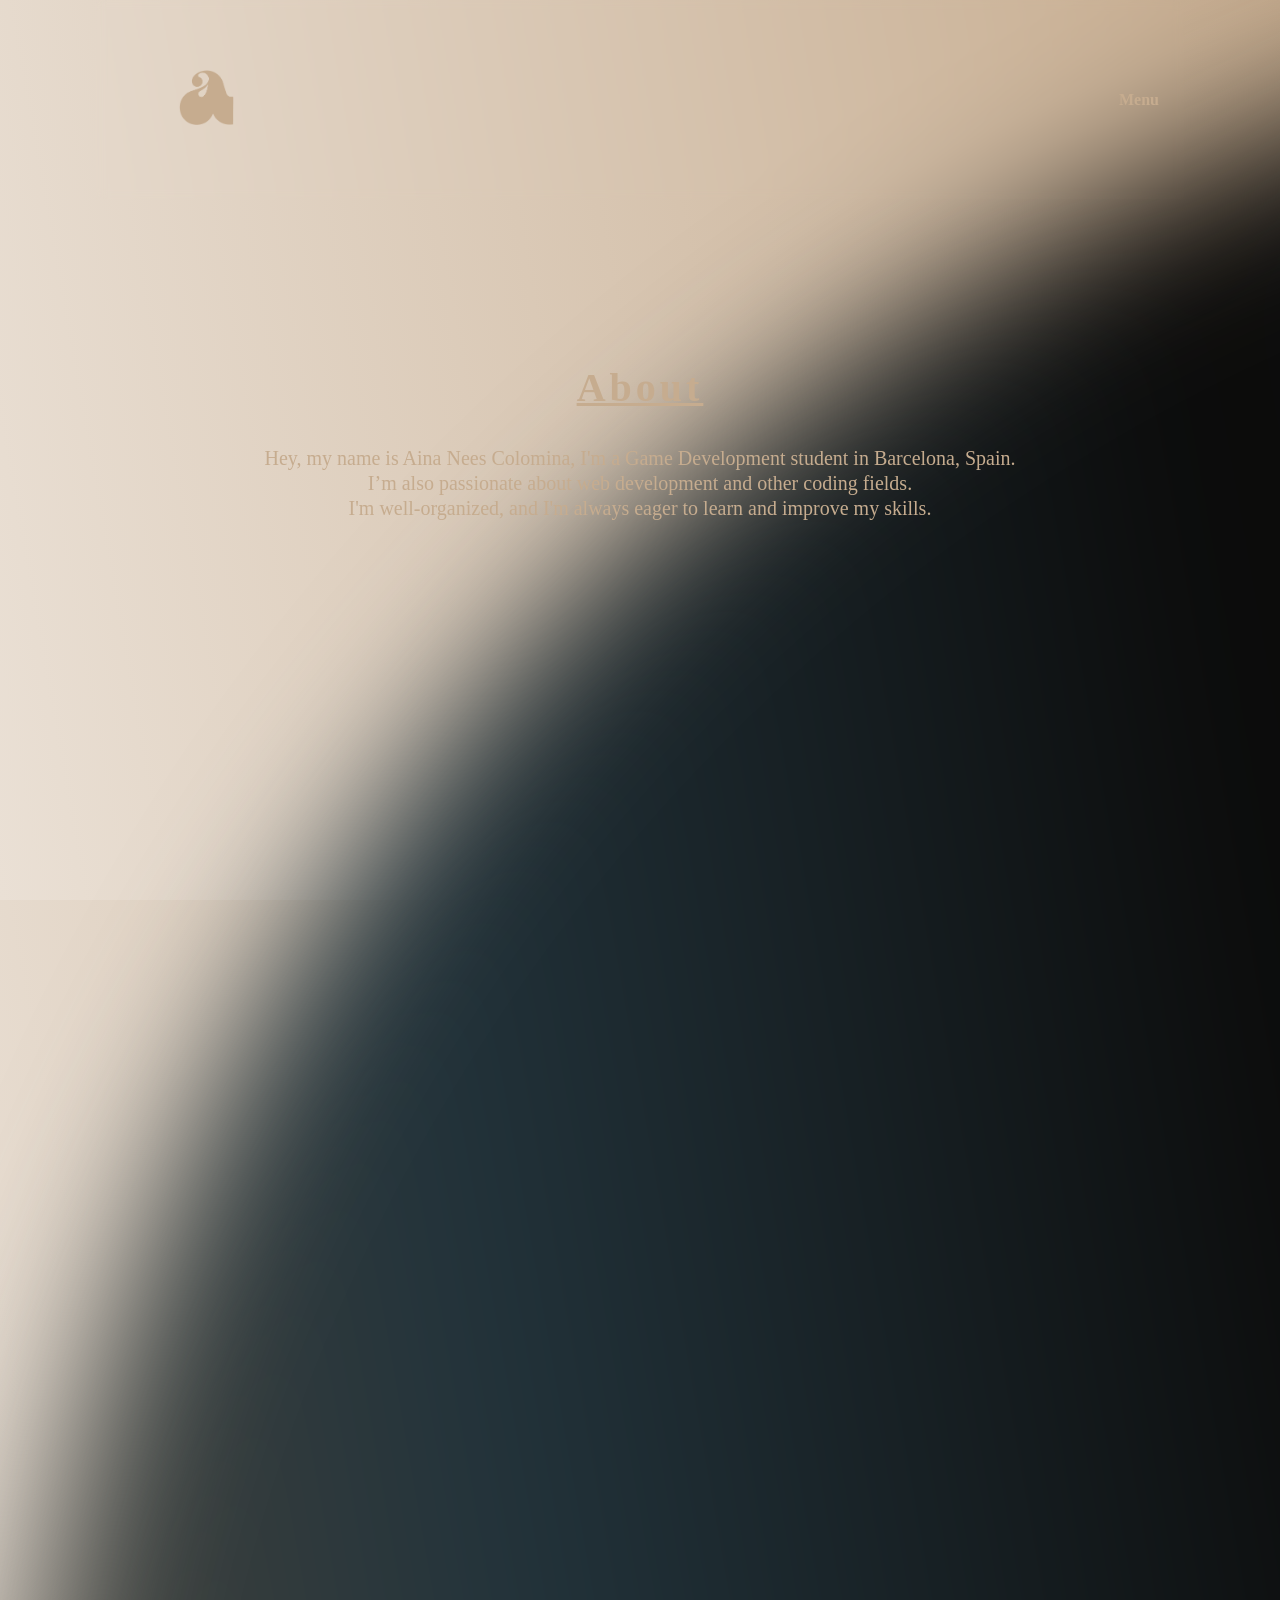
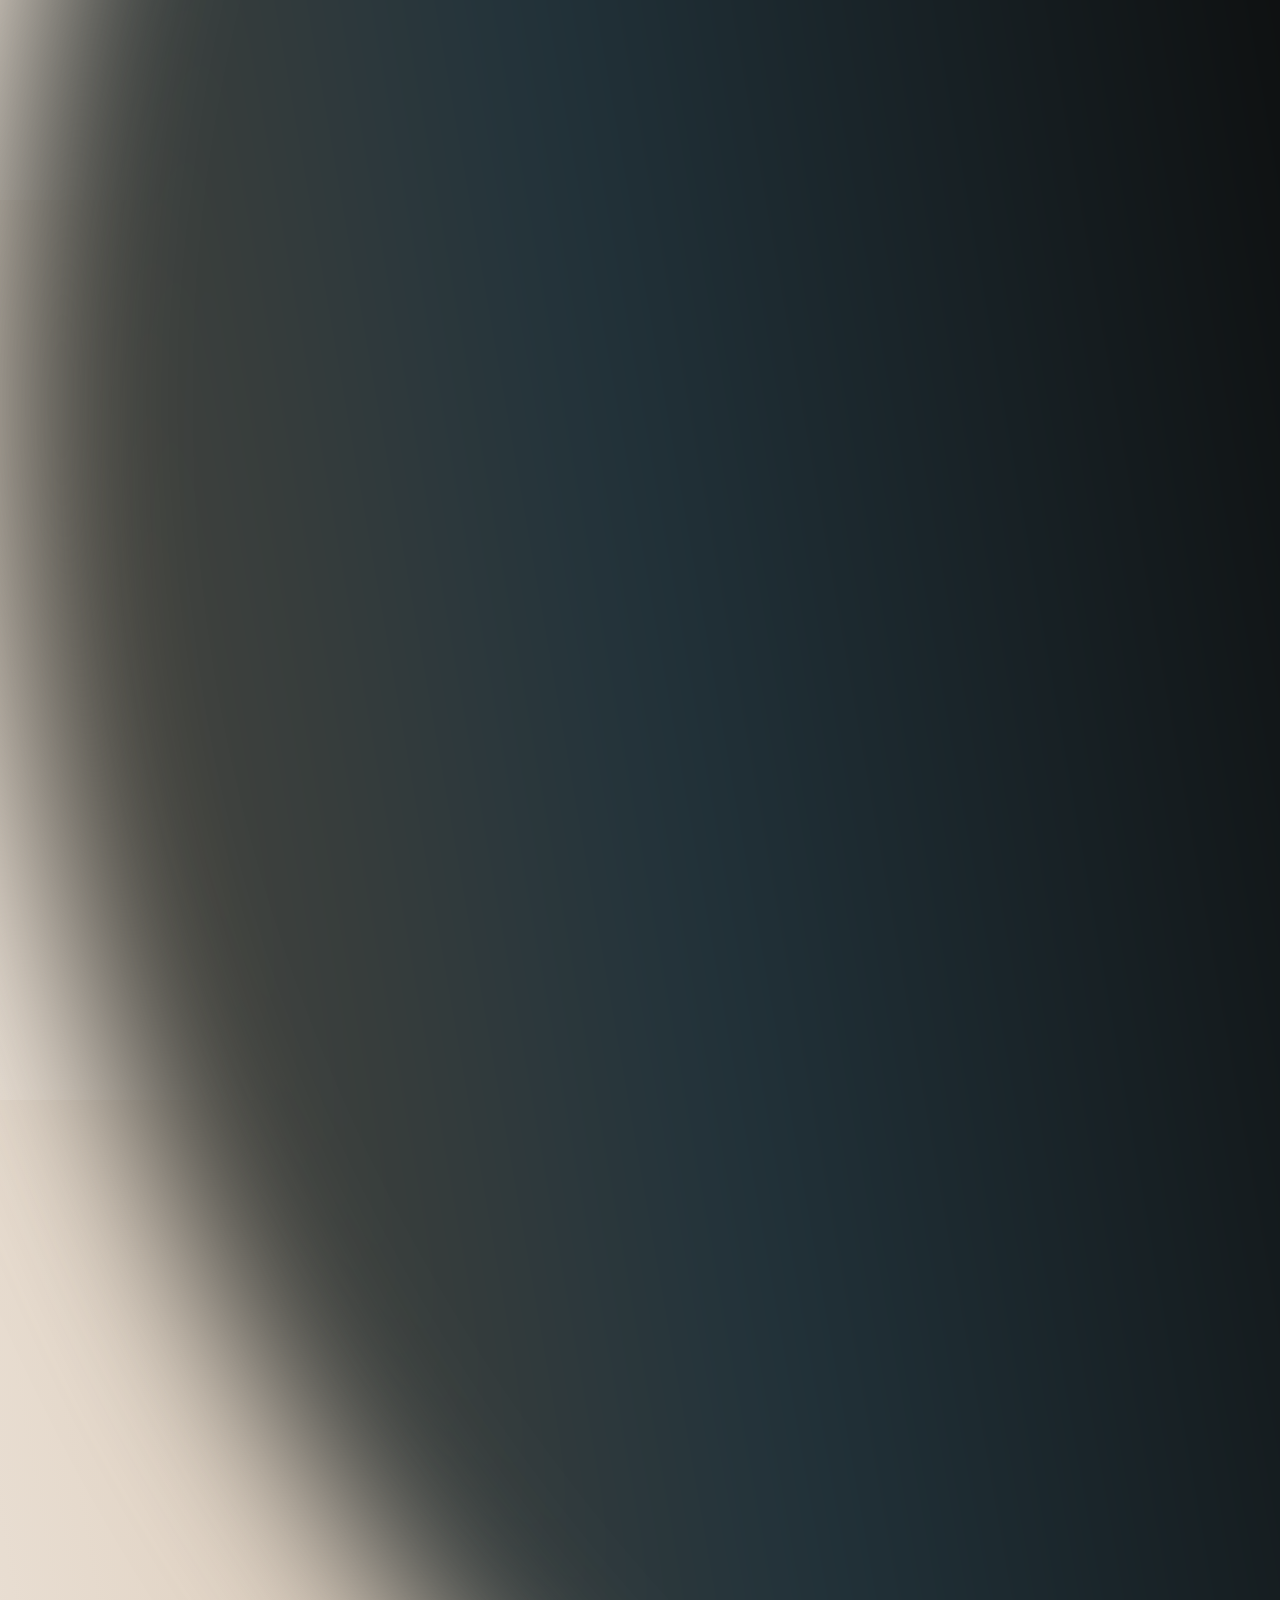
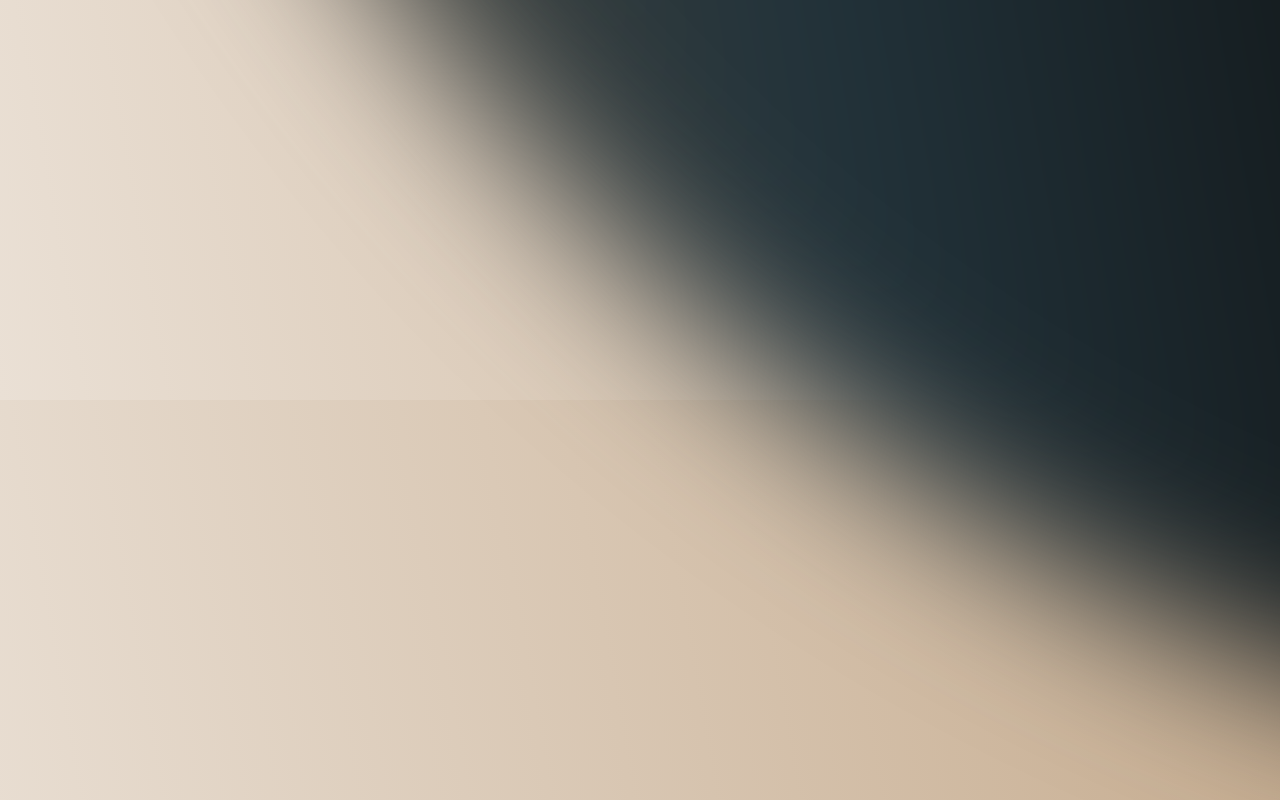
==== about.html @ 90f8eba3 "OK" ====
<!DOCTYPE html>
<html lang="ca">
	<header>
		<title> Aina Nees Portfolio </title>
		<link rel="stylesheet" href="style.css">
	</header>
	<body>
		<section class="background"></section>

		<div class="banner">
			<div class="navbar">
				<a href="index.html"><img src="img/logo_color.png" class="logo"></a>
				<ul>
					<li><a class="underline-btn" href="menu.html"><span></span>Menu</a></li>
				</ul>
			</div>
			<div class="text">
				<h1>About</h1>
				<p>
					Hey, my name is Aina Nees Colomina, I'm a Game Development student in Barcelona, Spain. <br>
					I’m also passionate about web development and other coding fields. <br>
					I'm well-organized, and I'm always eager to learn and improve my skills.
				</p>
			</div>
		</div>
	</body>
</html>
---- style.css ----
*{
	margin: 0;
	padding: 0;
	font-family: "Franklin Gothic Medium";
}
.scroll-container {
	width: 100%;
	height: 550px;
	overflow-y: scroll;
	scroll-behavior: smooth;
	scrollbar-color: #EAE0D5 #C6AC8F;
	position: absolute;
	top: 35%;
	transform: translateY(-20%);
	text-align: center;
	color: #C6AC8F;
}
.scroll-content {
	padding: 10px; /* Add padding for spacing */
}
body {
	margin: 0;
	padding: 0;
	min-height: 100vh;
	background-image: linear-gradient(80deg, #EAE0D5,#C6AC8F);
	overflow: hidden;
}
#up{
	position: absolute;
	height: 1000px;
	width: 1000px;
	border-radius: 50%;
	background-image: linear-gradient(80deg, #0A0908,#22333B);
	filter: blur(80px);
	animation: down 40s infinite;
}
#down{
	position: absolute;
	right: 0;
	height: 1050px;
	width: 1050px;
	border-radius: 50%;
	background-image: linear-gradient(80deg, #22333B,#0A0908);
	filter: blur(80px);
	animation: up 30s infinite;
}
#left{
	position: absolute;
	height: 1200px;
	width: 1200px;
	border-radius: 50%;
	background-image: linear-gradient(80deg, #22333B,#22333B);
	filter: blur(80px);
	animation: left 30s 1s infinite;
}
#right{
	position: absolute;
	height: 800px;
	width: 800px;
	border-radius: 50%;
	background-image: linear-gradient(80deg, #0A0908,#0A0908);
	filter: blur(80px);
	animation: right 40s .5s infinite;
}
@keyframes down {
	0%, 100%{
		top: -300px;
		left: -400px;
	}
	50%{
		top: 550px;
		left: -400px;
	}
	70%{
		top: 100px;
		left: -400px;
	}
}
@keyframes up {
	0%, 100%{
		bottom: 250px;
		left: 1000px;
	}
	65%{
		bottom: -100px;
		
	}
}
@keyframes left {
	0%, 100%{
		left: 900px;
	}
	70%{
		left: -100px;
	}
}
@keyframes right {
	0%, 100%{
		right: 950px;
	}
	60%{
		right: 200px;
	}
}
.banner{
	width: 100%;
	height: 100vh;
	background-size: cover;
	background-position: center;
	overflow: hidden;
}
.background {
	position: absolute;
	height: 4000px;
	width: 4000px;
	border-radius: 50%;
	background-image: linear-gradient(80deg, #5E503F,#22333B, #0A0908, #22333B, #5E503F,#0A0908);
	filter: blur(80px);
	animation: gradientAnimation 40s infinite;
}
@keyframes gradientAnimation {
	0%, 100% {
		top: -800px;
		right: -2100px;
	}

	50% {
		top: -800px;
		right: -250px;
	}
}
#background1{
	position: absolute;
	top: -500px;
	left: -75px;
	height: 2000px;
	width: 2000px;
	border-radius: 50%;
	background-image: linear-gradient(80deg, #0A0908,#22333B);
	filter: blur(80px);
	animation: gradientAnimation 10s infinite ease;
}
#background2{
	position: absolute;
	top: -300px;
	left: 75px;
	height: 1700px;
	width: 1800px;
	border-radius: 50%;
	background-image: linear-gradient(80deg, #22333B,#5E503F);
	filter: blur(80px);
}
.navbar {
	width: 85%;
	margin: auto;
	padding: 35px 0;
	display: flex;
	align-items: center;
	justify-content: space-between;
	backdrop-filter: blur(5px);}
.logo{
	width: 55px;
	cursor: pointer;
}
.foto {
	padding: 20px 0;
	width: 350px;
}
.image_hover {
	display: block;
	margin-left: auto;
	margin-right: auto;
	padding: 40px 0;
	height: 220px;
	width: 400px;
}
.navbar ul li {
	list-style: none;
	display: inline-block;
	margin: 0 5px;
}
.navbar ul li :hover::after{
	width: 100%;
}
.content{
	width: 100%;
	position: absolute;
	top: 50%;
	transform: translateY(-50%);
	text-align: center;
	color: #C6AC8F;
}
.content h1{
	font-size: 50px;
	margin-top: 80px;
	letter-spacing: 0.1em;
}
.content p{
	margin: 30px auto;
	font-weight: 100;
	line-height: 25px;
}
a{
	width: 200px;
	padding: 15px 0;
	text-align: center;
	margin: 20px 10px;
	border-radius: 25px;
	font-weight: bold;
	background: transparent;
	cursor: pointer;
	position: relative;
	overflow: hidden;
	text-decoration: none; /* Remove underline */
}
span{
	background: transparent;
	height: 100%;
	width: 100%;
	border-radius: 25px;
	position: absolute;
	left: 0;
	bottom: 0;
	z-index: -1;
	transition: 0.5s;
}
.text {
	width: 100%;
	position: absolute;
	top: 50%;
	transform: translateY(-50%);
	text-align: center;
	color: #C6AC8F;
}
.text h1{
	font-size: 40px;
	letter-spacing: 0.1em;
	text-decoration: underline;
	text-decoration-thickness: 3px;
	padding: 10px 10px;
}
.text p{
	margin: 25px auto;
	font-size: 20px;
	font-weight: 100;
	line-height: 25px;
}
.containerHorizontal {
	display: flex;
	justify-content: center;
	padding: 20px 75px;
}
.containerHorizontal  div{
	padding: 0px 20px;
}
.container {
	display: flex;
	justify-content: center;
	padding: 50px 50px;
}
.container img {
	width: 200px;
	padding: 10px 50px;
}
.container ul {
	padding: 0px 50px;
}
.container ul li{
	list-style: none;
	text-align: left;
}
.underline-btn {
	position: relative;
	background-color: transparent;
	border: none;
	color: #C6AC8F;
	font-size: 16px;
	padding: 5px 10px;
	cursor: pointer;
	transition: color 0.3s;
}
.underline-btn::after {
	content: "";
	position: absolute;
	bottom: 0;
	left: 0;
	width: 0;
	height: 2px;
	background-color: #EAE0D5;
	transition: width 0.3s;
}

/* Hover effect */
.underline-btn:hover {
	color: #EAE0D5; /* Change text color on hover */
}

.underline-btn:hover::after {
	width: 100%; /* Expand underline width on hover */
}
.underline-btn-menu {
	position: relative;
	background-color: transparent;
	border: none;
	color: #C6AC8F;
	font-size: 25px;
	padding: 5px 10px;
	cursor: pointer;
	transition: color 0.3s;
}

/* Underline effect */
.underline-btn-menu::after {
	content: "";
	position: absolute;
	bottom: 0;
	left: 0;
	width: 0;
	height: 2px;
	background-color: #EAE0D5;
	transition: width 0.3s;
}

/* Hover effect */
.underline-btn-menu:hover {
	color: #EAE0D5; /* Change text color on hover */
}

.underline-btn-menu:hover::after {
	width: 100%; /* Expand underline width on hover */
}
#carrousel:hover .image_hover {
	display: block;
}
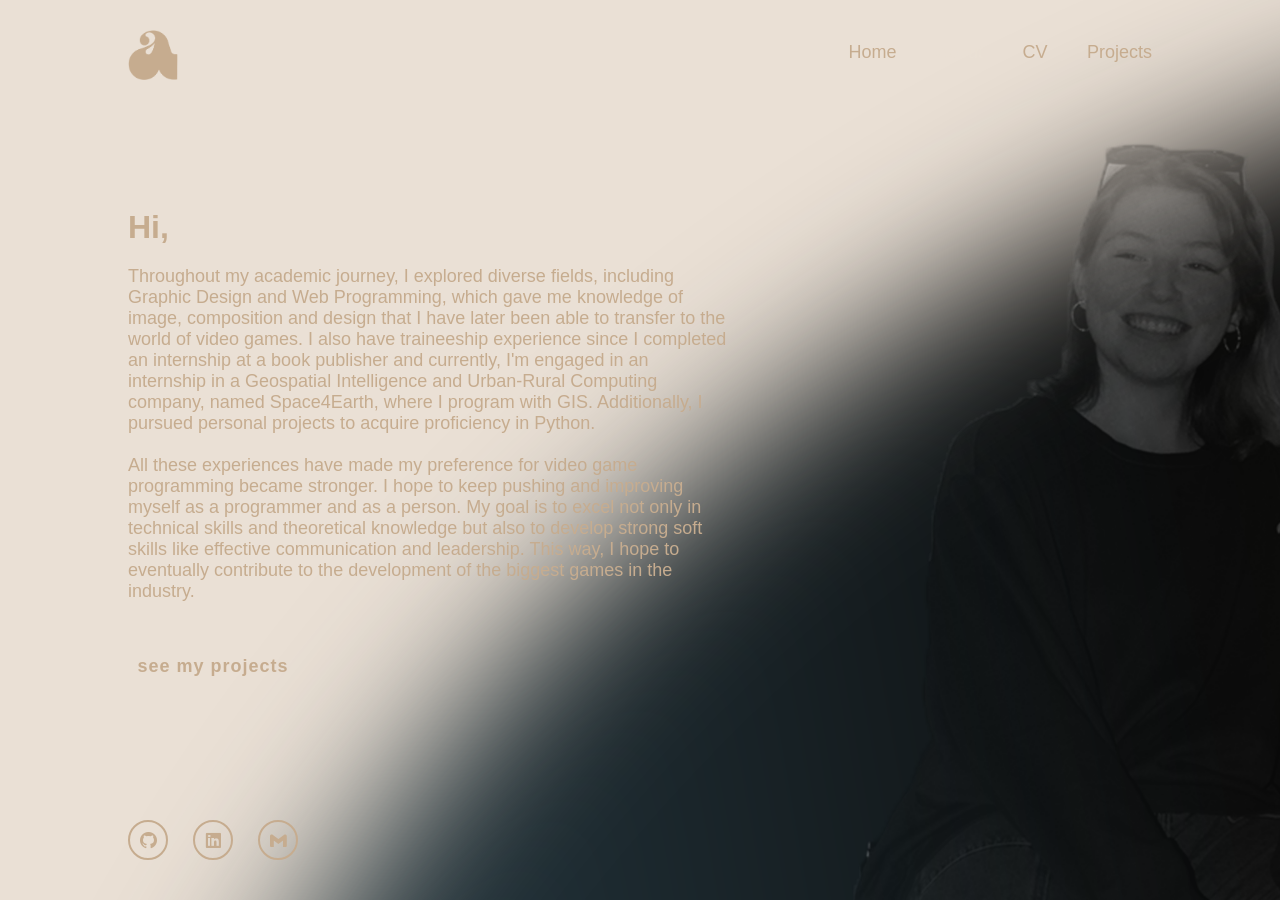
==== commit 315acbaa: "New files" ====
--- a/about.html
+++ b/about.html
@@ -1,27 +1,54 @@
 <!DOCTYPE html>
 <html lang="ca">
 	<header>
+		<meta charset="UTF-8">
+		<meta http-equiv="x-ua-compatible" content="IE=edge">
+		<meta name="viewport" content="width=device-width,
+		initial-scale=1.0">
 		<title> Aina Nees Portfolio </title>
 		<link rel="stylesheet" href="style.css">
+		<link href="https://unpkg.com/boxicons@2.1.4/css/boxicons.min.css" rel="stylesheet">
 	</header>
 	<body>
-		<section class="background"></section>
+		<section class="background">
+			<div></div>
+		</section>
 
-		<div class="banner">
-			<div class="navbar">
-				<a href="index.html"><img src="img/logo_color.png" class="logo"></a>
-				<ul>
-					<li><a class="underline-btn" href="menu.html"><span></span>Menu</a></li>
-				</ul>
+		<header class="header">
+				<a href="index.html" class="logo"><img src="img/logo_color.png" class="logo"></a>
+				
+				<nav class="navbar">
+					<a href="index.html">Home</a>
+					<a href="about.html" class="active">About</a>
+					<a href="https://aneescolo.github.io/AinaNees_CV/" target="_blank">CV</a>
+					<a href="projects.html">Projects</a>
+				</nav>
+			</header>
+		
+		<section class="home">
+			<div class="home-content">
+				<h3>Hi,</h3>
+				<p>
+					Throughout my academic journey, I explored diverse fields, including Graphic Design and Web Programming, 
+					which gave me knowledge of image, composition and design that I have later been able to transfer to the world of video games. 
+					I also have traineeship experience since I completed an internship at a book publisher and currently, I'm engaged in an internship
+					in a Geospatial Intelligence and Urban-Rural Computing company, named Space4Earth, where I program with GIS. Additionally, 
+					I pursued personal projects to acquire proficiency in Python. <br>
+					<br>
+					All these experiences have made my preference for video game programming became stronger.
+					I hope to keep pushing and improving myself as a programmer and as a person. My goal is to excel not only in technical skills and 
+					theoretical knowledge but also to develop strong soft skills like effective communication and leadership. This way, I hope to eventually 
+					contribute to the development of the biggest games in the industry.
+				</p>
+				<div class="btn-box">
+					<a href="projects.html">see my projects</a>
+				</div>
 			</div>
-			<div class="text">
-				<h1>About</h1>
-				<p>
-					Hey, my name is Aina Nees Colomina, I'm a Game Development student in Barcelona, Spain. <br>
-					I’m also passionate about web development and other coding fields. <br>
-					I'm well-organized, and I'm always eager to learn and improve my skills.
-				</p>
+			<div class="home-sci">
+				<a href="https://github.com/ainaneescolo" target="_blank"><i class='bx bxl-github'></i></a>
+				<a href="https://www.linkedin.com/in/aina-nees-604643211/" target="_blank"><i class='bx bxl-linkedin-square' ></i></a>
+				<a href="#"><i class='bx bxl-gmail' ></i></a>
 			</div>
-		</div>
+		</section>
 	</body>
 </html>
--- a/style.css
+++ b/style.css
@@ -1,115 +1,341 @@
-*{
+* {
 	margin: 0;
 	padding: 0;
-	font-family: "Franklin Gothic Medium";
-}
-.scroll-container {
-	width: 100%;
-	height: 550px;
-	overflow-y: scroll;
-	scroll-behavior: smooth;
-	scrollbar-color: #EAE0D5 #C6AC8F;
-	position: absolute;
-	top: 35%;
-	transform: translateY(-20%);
-	text-align: center;
-	color: #C6AC8F;
-}
-.scroll-content {
-	padding: 10px; /* Add padding for spacing */
-}
+	box-sizing: border-box;
+	font-family: sans-serif;
+}
+
 body {
-	margin: 0;
-	padding: 0;
-	min-height: 100vh;
-	background-image: linear-gradient(80deg, #EAE0D5,#C6AC8F);
-	overflow: hidden;
-}
-#up{
-	position: absolute;
-	height: 1000px;
-	width: 1000px;
-	border-radius: 50%;
-	background-image: linear-gradient(80deg, #0A0908,#22333B);
-	filter: blur(80px);
-	animation: down 40s infinite;
-}
-#down{
-	position: absolute;
-	right: 0;
-	height: 1050px;
-	width: 1050px;
-	border-radius: 50%;
-	background-image: linear-gradient(80deg, #22333B,#0A0908);
-	filter: blur(80px);
-	animation: up 30s infinite;
-}
-#left{
-	position: absolute;
-	height: 1200px;
-	width: 1200px;
-	border-radius: 50%;
-	background-image: linear-gradient(80deg, #22333B,#22333B);
-	filter: blur(80px);
-	animation: left 30s 1s infinite;
-}
-#right{
-	position: absolute;
-	height: 800px;
-	width: 800px;
-	border-radius: 50%;
-	background-image: linear-gradient(80deg, #0A0908,#0A0908);
-	filter: blur(80px);
-	animation: right 40s .5s infinite;
-}
-@keyframes down {
-	0%, 100%{
-		top: -300px;
-		left: -400px;
-	}
-	50%{
-		top: 550px;
-		left: -400px;
-	}
-	70%{
-		top: 100px;
-		left: -400px;
-	}
-}
-@keyframes up {
-	0%, 100%{
-		bottom: 250px;
-		left: 1000px;
-	}
-	65%{
-		bottom: -100px;
-		
-	}
-}
-@keyframes left {
-	0%, 100%{
-		left: 900px;
-	}
-	70%{
-		left: -100px;
-	}
-}
-@keyframes right {
-	0%, 100%{
-		right: 950px;
-	}
-	60%{
-		right: 200px;
-	}
-}
-.banner{
-	width: 100%;
+	background: #EAE0D5;
+}
+
+.header {
+	position: fixed;
+	top: 0;
+	left: 0;
+	width: 100%;
+	padding: 20px 10%;
+	background: transparent;
+	display: flex;
+	justify-content: space-between;
+	align-items: center;
+	z-index: 100;
+}
+
+.logo {
+	position: relative;
+	height: 100%;
+	width: 50px;
+	padding-top: 5px;
+}
+ 
+.navbar a {
+	font-size: 18px;
+	color: #c6ac8f;
+	text-decoration: none;
+	font-weight: 500;
+	margin-left: 35px;
+}
+
+.navbar a:hover,
+.navbar a.active{
+	color: #eae0d5;
+}
+
+.home {
 	height: 100vh;
+	background: url("img/background.png") no-repeat;
 	background-size: cover;
 	background-position: center;
+	display: flex;
+	align-items: center;
+	padding: 0 10%;
+}
+
+.home-content {
+	max-width: 600px;
+}
+
+.home-content h1 {
+	font-size: 56px;
+	font-weight: 700;
+	line-height: 1.2;
+	color: #eae0d5;
+}
+
+.home-content h3 {
+	font-size: 32px;
+	font-weight: 700;
+	color: #c6ac8f;
+}
+
+.home-content p {
+	font-size: 18px;
+	margin: 20px 0 40px;
+	color: #c6ac8f;
+}
+
+.home-content .btn-box {
+	display: flex;
+	justify-content: space-between;
+	width: 345px;
+	height: 50px;
+}
+
+.btn-box a {
+	position: relative;
+	display: inline-flex;
+	justify-content: center;
+	align-items: center;
+	width: 170px;
+	height: 100%;
+	background-color: transparent;
+	border: none;
+	color: #c6ac8f;
+	font-size: 18px;
+	text-decoration: none;
+	font-weight: 600;
+	letter-spacing: 1px;
+	cursor: pointer;
+	z-index: 1;
 	overflow: hidden;
 }
+.btn-box a::before {
+	content: "";
+	position: absolute;
+	bottom: 7px;
+	left: 0;
+	width: 0;
+	height: 2px;
+	background-color: #c6ac8f;
+	z-index: -1;
+	transition: .5s;
+}
+
+.btn-box a:hover::before {
+	width: 100%;
+}
+
+.home-sci {
+	position: absolute;
+	bottom: 40px;
+	width: 170px;
+	display: flex;
+	justify-content: space-between;
+}
+
+.home-sci a {
+	position: relative;
+	display: inline-flex;
+	justify-content: center;
+	align-items: center;
+	width: 40px;
+	height: 40px;
+	background: transparent;
+	border: 2px solid #c6ac8f;
+	border-radius: 50%;
+	font-size: 20px;
+	color: #c6ac8f;
+	text-decoration: none;
+	z-index: 1;
+	overflow: hidden;
+	transition: .5s;
+}
+
+.home-sci a:hover {
+	color: #eae0d5;
+}
+
+.home-sci a::before {
+	content: '';
+	position: absolute;
+	top: 0;
+	left: 0;
+	width: 0;
+	height: 100%;
+	background: #c6ac8f;
+	z-index: -1;
+	transition: .5s;
+}
+
+.home-sci a:hover::before {
+	width: 100%;
+}
+
+.projects-content {
+	position: relative;
+	justify-content: space-around;
+	display: flex;
+	width: 100%;
+	height: 300px;
+	background: transparent;
+}
+
+.projects-container {
+	width: 250px;
+	height: 100%;
+	padding: 10px 10px;
+	background: #c6ac8f;
+	border-radius: 5%;
+	box-shadow: 0 0 7px 12px #c6ac8f;
+}
+
+.projects-container a img{
+	height: 180px;
+	width: 100%;
+}
+
+.projects-container h3 {
+	font-size: 28px;
+	font-weight: 700;
+	color: #5e503f;
+}
+
+.projects-container ul li {
+	list-style: none;
+	display: inline-list-item;
+	font-size: 16px;
+	color: #5e503f;
+	margin: 2px 0;
+}
+
+.project-content {
+	max-width: 600px;
+	margin-right: 15%;
+}
+
+.project-content h1 {
+	font-size: 35px;
+	font-weight: 700;
+	line-height: 1.2;
+	color: #eae0d5;
+}
+
+.project-content h3 {
+	font-size: 20px;
+	font-weight: 700;
+	color: #c6ac8f;
+}
+
+.project-content ul li {
+	list-style: none;
+	display: inline-list-item;
+	font-size: 20px;
+	font-weight: 700;
+	color: #c6ac8f;
+	margin: 2px 0;
+}
+
+.project-content p {
+	font-size: 16px;
+	margin: 20px 0 40px;
+	color: #c6ac8f;
+}
+
+.project-content img {
+	height: 350px;
+	width: 700px;
+}
+
+.project-content div {
+	display: flex;
+}
+
+.project-content div img {
+	height: 120px;
+	width: 200px;
+	padding: 0 2px;
+}
+
+.project-sci {
+	position: absolute;
+	padding: 25px 0;
+	width: 170px;
+	display: flex;
+	justify-content: space-around;
+}
+
+.project-sci a {
+	position: relative;
+	display: inline-flex;
+	justify-content: center;
+	align-items: center;
+	width: 40px;
+	height: 40px;
+	background: transparent;
+	border: 2px solid #c6ac8f;
+	border-radius: 50%;
+	font-size: 20px;
+	color: #c6ac8f;
+	text-decoration: none;
+	z-index: 1;
+	overflow: hidden;
+	transition: .5s;
+}
+
+.project-sci a:hover {
+	color: #eae0d5;
+}
+
+.project-sci a::before {
+	content: '';
+	position: absolute;
+	top: 0;
+	left: 0;
+	width: 0;
+	height: 100%;
+	background: #c6ac8f;
+	z-index: -1;
+	transition: .5s;
+}
+
+.project-sci a:hover::before {
+	width: 100%;
+}
+
+/* INTRO */
+
+.intro {
+	position: fixed;
+	height: 100%;
+	width: 100%;
+	background-color: #22333B;
+	z-index: 101;
+	justify-content: center;
+	animation: introAnimation 5s forwards;
+}
+
+.introAnim {
+	animation: introAnimation 5s forwards;
+}
+
+@keyframes introAnimation {
+	0%{
+		background-color: #22333B;
+	}
+	25%{
+		background-color: #22333B;
+	}
+	99%{
+		z-index: 101;
+	}
+	100%{
+		background-color: transparent;
+		z-index: -100;
+	}
+}
+
+/* BACKGROUND */
+
 .background {
+	position: fixed;
+	height: 100%;
+	width: 100%;
+	overflow: hidden;
+	z-index: -10;
+}
+
+.background div {
 	position: absolute;
 	height: 4000px;
 	width: 4000px;
@@ -118,6 +344,8 @@
 	filter: blur(80px);
 	animation: gradientAnimation 40s infinite;
 }
+
+
 @keyframes gradientAnimation {
 	0%, 100% {
 		top: -800px;
@@ -128,207 +356,4 @@
 		top: -800px;
 		right: -250px;
 	}
-}
-#background1{
-	position: absolute;
-	top: -500px;
-	left: -75px;
-	height: 2000px;
-	width: 2000px;
-	border-radius: 50%;
-	background-image: linear-gradient(80deg, #0A0908,#22333B);
-	filter: blur(80px);
-	animation: gradientAnimation 10s infinite ease;
-}
-#background2{
-	position: absolute;
-	top: -300px;
-	left: 75px;
-	height: 1700px;
-	width: 1800px;
-	border-radius: 50%;
-	background-image: linear-gradient(80deg, #22333B,#5E503F);
-	filter: blur(80px);
-}
-.navbar {
-	width: 85%;
-	margin: auto;
-	padding: 35px 0;
-	display: flex;
-	align-items: center;
-	justify-content: space-between;
-	backdrop-filter: blur(5px);}
-.logo{
-	width: 55px;
-	cursor: pointer;
-}
-.foto {
-	padding: 20px 0;
-	width: 350px;
-}
-.image_hover {
-	display: block;
-	margin-left: auto;
-	margin-right: auto;
-	padding: 40px 0;
-	height: 220px;
-	width: 400px;
-}
-.navbar ul li {
-	list-style: none;
-	display: inline-block;
-	margin: 0 5px;
-}
-.navbar ul li :hover::after{
-	width: 100%;
-}
-.content{
-	width: 100%;
-	position: absolute;
-	top: 50%;
-	transform: translateY(-50%);
-	text-align: center;
-	color: #C6AC8F;
-}
-.content h1{
-	font-size: 50px;
-	margin-top: 80px;
-	letter-spacing: 0.1em;
-}
-.content p{
-	margin: 30px auto;
-	font-weight: 100;
-	line-height: 25px;
-}
-a{
-	width: 200px;
-	padding: 15px 0;
-	text-align: center;
-	margin: 20px 10px;
-	border-radius: 25px;
-	font-weight: bold;
-	background: transparent;
-	cursor: pointer;
-	position: relative;
-	overflow: hidden;
-	text-decoration: none; /* Remove underline */
-}
-span{
-	background: transparent;
-	height: 100%;
-	width: 100%;
-	border-radius: 25px;
-	position: absolute;
-	left: 0;
-	bottom: 0;
-	z-index: -1;
-	transition: 0.5s;
-}
-.text {
-	width: 100%;
-	position: absolute;
-	top: 50%;
-	transform: translateY(-50%);
-	text-align: center;
-	color: #C6AC8F;
-}
-.text h1{
-	font-size: 40px;
-	letter-spacing: 0.1em;
-	text-decoration: underline;
-	text-decoration-thickness: 3px;
-	padding: 10px 10px;
-}
-.text p{
-	margin: 25px auto;
-	font-size: 20px;
-	font-weight: 100;
-	line-height: 25px;
-}
-.containerHorizontal {
-	display: flex;
-	justify-content: center;
-	padding: 20px 75px;
-}
-.containerHorizontal  div{
-	padding: 0px 20px;
-}
-.container {
-	display: flex;
-	justify-content: center;
-	padding: 50px 50px;
-}
-.container img {
-	width: 200px;
-	padding: 10px 50px;
-}
-.container ul {
-	padding: 0px 50px;
-}
-.container ul li{
-	list-style: none;
-	text-align: left;
-}
-.underline-btn {
-	position: relative;
-	background-color: transparent;
-	border: none;
-	color: #C6AC8F;
-	font-size: 16px;
-	padding: 5px 10px;
-	cursor: pointer;
-	transition: color 0.3s;
-}
-.underline-btn::after {
-	content: "";
-	position: absolute;
-	bottom: 0;
-	left: 0;
-	width: 0;
-	height: 2px;
-	background-color: #EAE0D5;
-	transition: width 0.3s;
-}
-
-/* Hover effect */
-.underline-btn:hover {
-	color: #EAE0D5; /* Change text color on hover */
-}
-
-.underline-btn:hover::after {
-	width: 100%; /* Expand underline width on hover */
-}
-.underline-btn-menu {
-	position: relative;
-	background-color: transparent;
-	border: none;
-	color: #C6AC8F;
-	font-size: 25px;
-	padding: 5px 10px;
-	cursor: pointer;
-	transition: color 0.3s;
-}
-
-/* Underline effect */
-.underline-btn-menu::after {
-	content: "";
-	position: absolute;
-	bottom: 0;
-	left: 0;
-	width: 0;
-	height: 2px;
-	background-color: #EAE0D5;
-	transition: width 0.3s;
-}
-
-/* Hover effect */
-.underline-btn-menu:hover {
-	color: #EAE0D5; /* Change text color on hover */
-}
-
-.underline-btn-menu:hover::after {
-	width: 100%; /* Expand underline width on hover */
-}
-#carrousel:hover .image_hover {
-	display: block;
-}
+}
